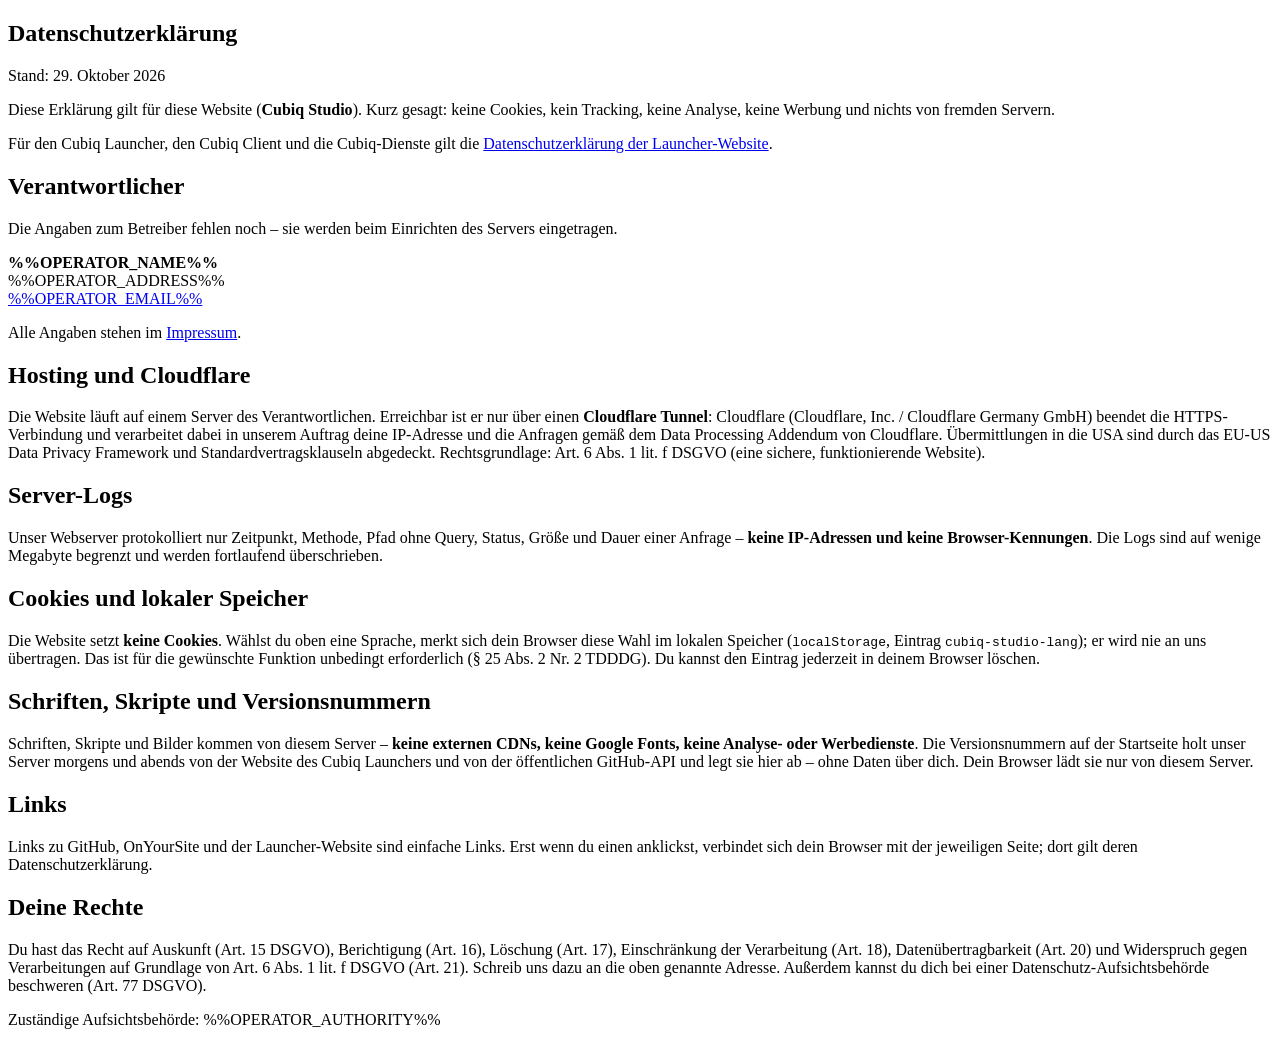
==== site/datenschutz.html @ 201084e0 "Studio website in the Cubiq design, hosted next to the launcher website The main website of Cubiq St" ====
<!doctype html>
<html lang="de">
<head>
  <!--#include head-->
  <title data-en="Privacy – Cubiq Studio">Datenschutz – Cubiq Studio</title>
  <meta name="description" content="Datenschutzerklärung von Cubiq Studio: keine Cookies, kein Tracking, keine fremden Server." data-en-content="Privacy policy of Cubiq Studio: no cookies, no tracking, no third-party servers.">
  <link rel="canonical" href="%%SITE_URL%%/datenschutz">
</head>
<body>
  <!--#include header-->

  <main id="main">
    <section class="page-head">
      <div class="scene scene-fill" aria-hidden="true">
        <div class="scene-base"></div>
        <div class="scene-grid"></div>
        <div class="scene-cubes"></div>
        <div class="scene-glow"></div>
      </div>
      <div class="container">
        <h1 class="display" data-en="Privacy policy">Datenschutzerklärung</h1>
      </div>
    </section>

    <div class="container">
      <div class="legal">
        <p class="updated" data-en="Last updated: 29 October 2026">Stand: 29. Oktober 2026</p>
        <p data-en-html="This policy covers this website (<strong>Cubiq Studio</strong>). In short: no cookies, no tracking, no analytics, no ads and nothing from third-party servers.">Diese Erklärung gilt für diese Website (<strong>Cubiq Studio</strong>). Kurz gesagt: keine Cookies, kein Tracking, keine Analyse, keine Werbung und nichts von fremden Servern.</p>
        <p data-en-html="The Cubiq Launcher, the Cubiq Client and the Cubiq services are covered by the <a href='https://launcher.cubiq.studio/privacy' data-lang-link>privacy policy of the launcher website</a>.">Für den Cubiq Launcher, den Cubiq Client und die Cubiq-Dienste gilt die <a href="https://launcher.cubiq.studio/privacy" data-lang-link>Datenschutzerklärung der Launcher-Website</a>.</p>

        <h2 data-en="Controller">Verantwortlicher</h2>
        <p data-en="The operator details are still missing – they are added when the server is set up.">Die Angaben zum Betreiber fehlen noch – sie werden beim Einrichten des Servers eingetragen.</p> <!--unless:OPERATOR_NAME-->
        <div class="card operator"> <!--if:OPERATOR_NAME-->
          <p> <!--if:OPERATOR_NAME-->
            <strong>%%OPERATOR_NAME%%</strong><br> <!--if:OPERATOR_NAME-->
            %%OPERATOR_ADDRESS%%<br> <!--if:OPERATOR_ADDRESS-->
            <a href="mailto:%%OPERATOR_EMAIL%%">%%OPERATOR_EMAIL%%</a> <!--if:OPERATOR_EMAIL-->
          </p> <!--if:OPERATOR_NAME-->
        </div> <!--if:OPERATOR_NAME-->
        <p data-en-html="All details are in the <a href='/impressum'>imprint</a>.">Alle Angaben stehen im <a href="/impressum">Impressum</a>.</p>

        <h2 data-en="Hosting and Cloudflare">Hosting und Cloudflare</h2>
        <p data-en-html="The website runs on a server of the controller. It is reachable only through a <strong>Cloudflare Tunnel</strong>: Cloudflare (Cloudflare, Inc. / Cloudflare Germany GmbH) terminates the HTTPS connection and processes your IP address and the requests on our behalf under its data processing addendum. Transfers to the USA are covered by the EU-US Data Privacy Framework and standard contractual clauses. Legal basis: Art. 6(1)(f) GDPR (a secure, working website).">Die Website läuft auf einem Server des Verantwortlichen. Erreichbar ist er nur über einen <strong>Cloudflare Tunnel</strong>: Cloudflare (Cloudflare, Inc. / Cloudflare Germany GmbH) beendet die HTTPS-Verbindung und verarbeitet dabei in unserem Auftrag deine IP-Adresse und die Anfragen gemäß dem Data Processing Addendum von Cloudflare. Übermittlungen in die USA sind durch das EU-US Data Privacy Framework und Standardvertragsklauseln abgedeckt. Rechtsgrundlage: Art. 6 Abs. 1 lit. f DSGVO (eine sichere, funktionierende Website).</p>

        <h2 data-en="Server logs">Server-Logs</h2>
        <p data-en-html="Our web server only logs the time, method, path without query, status, size and duration of a request – <strong>no IP addresses and no browser identifiers</strong>. The logs are limited to a few megabytes and are overwritten continuously.">Unser Webserver protokolliert nur Zeitpunkt, Methode, Pfad ohne Query, Status, Größe und Dauer einer Anfrage – <strong>keine IP-Adressen und keine Browser-Kennungen</strong>. Die Logs sind auf wenige Megabyte begrenzt und werden fortlaufend überschrieben.</p>

        <h2 data-en="Cookies and local storage">Cookies und lokaler Speicher</h2>
        <p data-en-html="The website sets <strong>no cookies</strong>. If you pick a language at the top, your browser remembers it in local storage (<code>localStorage</code>, entry <code>cubiq-studio-lang</code>); it is never sent to us. This is strictly necessary for the function you asked for (§ 25(2) no. 2 TDDDG). You can delete the entry in your browser at any time.">Die Website setzt <strong>keine Cookies</strong>. Wählst du oben eine Sprache, merkt sich dein Browser diese Wahl im lokalen Speicher (<code>localStorage</code>, Eintrag <code>cubiq-studio-lang</code>); er wird nie an uns übertragen. Das ist für die gewünschte Funktion unbedingt erforderlich (§ 25 Abs. 2 Nr. 2 TDDDG). Du kannst den Eintrag jederzeit in deinem Browser löschen.</p>

        <h2 data-en="Fonts, scripts and version numbers">Schriften, Skripte und Versionsnummern</h2>
        <p data-en-html="Fonts, scripts and images come from this server – <strong>no external CDNs, no Google Fonts, no analytics or advertising services</strong>. Every morning and evening our server fetches the version numbers on the start page from the Cubiq Launcher website and the public GitHub API and stores them here – without any data about you. Your browser loads them only from this server.">Schriften, Skripte und Bilder kommen von diesem Server – <strong>keine externen CDNs, keine Google Fonts, keine Analyse- oder Werbedienste</strong>. Die Versionsnummern auf der Startseite holt unser Server morgens und abends von der Website des Cubiq Launchers und von der öffentlichen GitHub-API und legt sie hier ab – ohne Daten über dich. Dein Browser lädt sie nur von diesem Server.</p>

        <h2 data-en="Links">Links</h2>
        <p data-en-html="Links to GitHub, OnYourSite and the launcher website are plain links. Only when you click one does your browser connect to that site; its privacy policy applies there.">Links zu GitHub, OnYourSite und der Launcher-Website sind einfache Links. Erst wenn du einen anklickst, verbindet sich dein Browser mit der jeweiligen Seite; dort gilt deren Datenschutzerklärung.</p>

        <h2 data-en="Your rights">Deine Rechte</h2>
        <p data-en-html="You have the right of access (Art. 15 GDPR), rectification (Art. 16), erasure (Art. 17), restriction of processing (Art. 18), data portability (Art. 20) and to object to processing based on Art. 6(1)(f) GDPR (Art. 21). Write to us at the address above. You can also lodge a complaint with a data protection supervisory authority (Art. 77 GDPR).">Du hast das Recht auf Auskunft (Art. 15 DSGVO), Berichtigung (Art. 16), Löschung (Art. 17), Einschränkung der Verarbeitung (Art. 18), Datenübertragbarkeit (Art. 20) und Widerspruch gegen Verarbeitungen auf Grundlage von Art. 6 Abs. 1 lit. f DSGVO (Art. 21). Schreib uns dazu an die oben genannte Adresse. Außerdem kannst du dich bei einer Datenschutz-Aufsichtsbehörde beschweren (Art. 77 DSGVO).</p>
        <p><span data-en="Competent supervisory authority:">Zuständige Aufsichtsbehörde:</span> %%OPERATOR_AUTHORITY%%</p> <!--if:OPERATOR_AUTHORITY-->
      </div>
    </div>
  </main>

  <!--#include footer-->
</body>
</html>
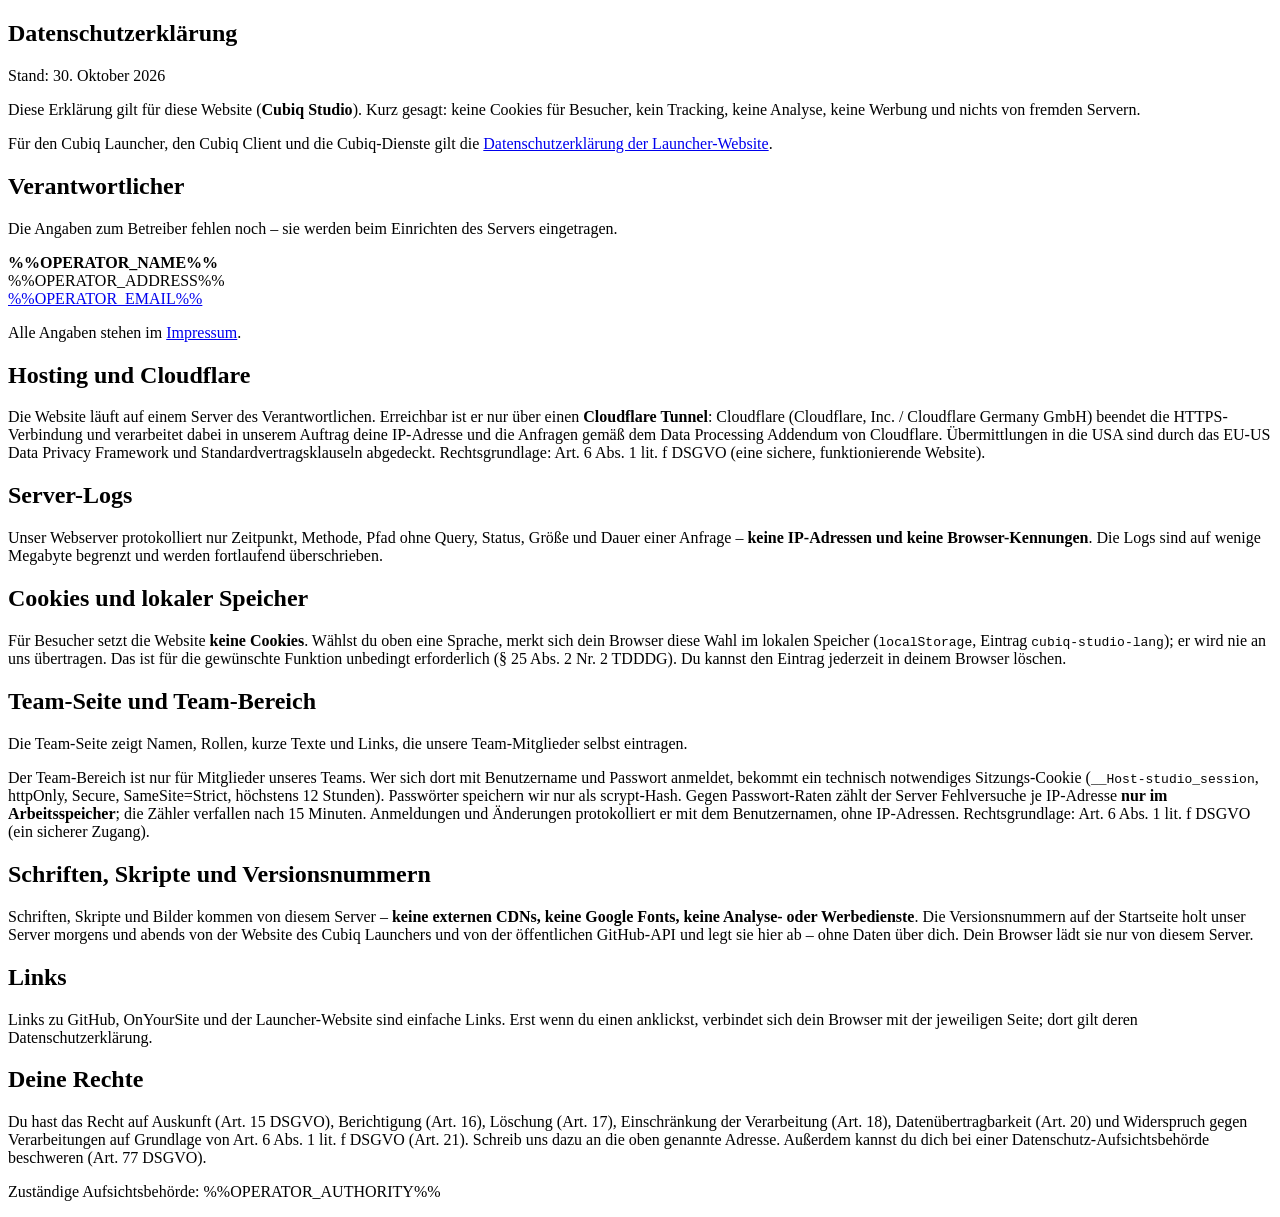
==== commit 5de8e794: "Team page, hidden team area with a normal login, softer hero glow - /team shows the team; members ar" ====
--- a/site/datenschutz.html
+++ b/site/datenschutz.html
@@ -24,8 +24,8 @@
 
     <div class="container">
       <div class="legal">
-        <p class="updated" data-en="Last updated: 29 October 2026">Stand: 29. Oktober 2026</p>
-        <p data-en-html="This policy covers this website (<strong>Cubiq Studio</strong>). In short: no cookies, no tracking, no analytics, no ads and nothing from third-party servers.">Diese Erklärung gilt für diese Website (<strong>Cubiq Studio</strong>). Kurz gesagt: keine Cookies, kein Tracking, keine Analyse, keine Werbung und nichts von fremden Servern.</p>
+        <p class="updated" data-en="Last updated: 30 October 2026">Stand: 30. Oktober 2026</p>
+        <p data-en-html="This policy covers this website (<strong>Cubiq Studio</strong>). In short: no cookies for visitors, no tracking, no analytics, no ads and nothing from third-party servers.">Diese Erklärung gilt für diese Website (<strong>Cubiq Studio</strong>). Kurz gesagt: keine Cookies für Besucher, kein Tracking, keine Analyse, keine Werbung und nichts von fremden Servern.</p>
         <p data-en-html="The Cubiq Launcher, the Cubiq Client and the Cubiq services are covered by the <a href='https://launcher.cubiq.studio/privacy' data-lang-link>privacy policy of the launcher website</a>.">Für den Cubiq Launcher, den Cubiq Client und die Cubiq-Dienste gilt die <a href="https://launcher.cubiq.studio/privacy" data-lang-link>Datenschutzerklärung der Launcher-Website</a>.</p>
 
         <h2 data-en="Controller">Verantwortlicher</h2>
@@ -46,7 +46,11 @@
         <p data-en-html="Our web server only logs the time, method, path without query, status, size and duration of a request – <strong>no IP addresses and no browser identifiers</strong>. The logs are limited to a few megabytes and are overwritten continuously.">Unser Webserver protokolliert nur Zeitpunkt, Methode, Pfad ohne Query, Status, Größe und Dauer einer Anfrage – <strong>keine IP-Adressen und keine Browser-Kennungen</strong>. Die Logs sind auf wenige Megabyte begrenzt und werden fortlaufend überschrieben.</p>
 
         <h2 data-en="Cookies and local storage">Cookies und lokaler Speicher</h2>
-        <p data-en-html="The website sets <strong>no cookies</strong>. If you pick a language at the top, your browser remembers it in local storage (<code>localStorage</code>, entry <code>cubiq-studio-lang</code>); it is never sent to us. This is strictly necessary for the function you asked for (§ 25(2) no. 2 TDDDG). You can delete the entry in your browser at any time.">Die Website setzt <strong>keine Cookies</strong>. Wählst du oben eine Sprache, merkt sich dein Browser diese Wahl im lokalen Speicher (<code>localStorage</code>, Eintrag <code>cubiq-studio-lang</code>); er wird nie an uns übertragen. Das ist für die gewünschte Funktion unbedingt erforderlich (§ 25 Abs. 2 Nr. 2 TDDDG). Du kannst den Eintrag jederzeit in deinem Browser löschen.</p>
+        <p data-en-html="The website sets <strong>no cookies</strong> for visitors. If you pick a language at the top, your browser remembers it in local storage (<code>localStorage</code>, entry <code>cubiq-studio-lang</code>); it is never sent to us. This is strictly necessary for the function you asked for (§ 25(2) no. 2 TDDDG). You can delete the entry in your browser at any time.">Für Besucher setzt die Website <strong>keine Cookies</strong>. Wählst du oben eine Sprache, merkt sich dein Browser diese Wahl im lokalen Speicher (<code>localStorage</code>, Eintrag <code>cubiq-studio-lang</code>); er wird nie an uns übertragen. Das ist für die gewünschte Funktion unbedingt erforderlich (§ 25 Abs. 2 Nr. 2 TDDDG). Du kannst den Eintrag jederzeit in deinem Browser löschen.</p>
+
+        <h2 data-en="Team page and team area">Team-Seite und Team-Bereich</h2>
+        <p data-en="The team page shows names, roles, short texts and links that our team members enter themselves.">Die Team-Seite zeigt Namen, Rollen, kurze Texte und Links, die unsere Team-Mitglieder selbst eintragen.</p>
+        <p data-en-html="The team area is only for members of our team. Signing in with a user name and password sets a strictly necessary session cookie (<code>__Host-studio_session</code>, httpOnly, Secure, SameSite=Strict, at most 12 hours). Passwords are stored only as scrypt hashes. To prevent password guessing, the server counts failed sign-ins per IP address <strong>in memory only</strong>; the counters expire after 15 minutes. Sign-ins and changes are logged with the user name, without IP addresses. Legal basis: Art. 6(1)(f) GDPR (secure access).">Der Team-Bereich ist nur für Mitglieder unseres Teams. Wer sich dort mit Benutzername und Passwort anmeldet, bekommt ein technisch notwendiges Sitzungs-Cookie (<code>__Host-studio_session</code>, httpOnly, Secure, SameSite=Strict, höchstens 12 Stunden). Passwörter speichern wir nur als scrypt-Hash. Gegen Passwort-Raten zählt der Server Fehlversuche je IP-Adresse <strong>nur im Arbeitsspeicher</strong>; die Zähler verfallen nach 15 Minuten. Anmeldungen und Änderungen protokolliert er mit dem Benutzernamen, ohne IP-Adressen. Rechtsgrundlage: Art. 6 Abs. 1 lit. f DSGVO (ein sicherer Zugang).</p>
 
         <h2 data-en="Fonts, scripts and version numbers">Schriften, Skripte und Versionsnummern</h2>
         <p data-en-html="Fonts, scripts and images come from this server – <strong>no external CDNs, no Google Fonts, no analytics or advertising services</strong>. Every morning and evening our server fetches the version numbers on the start page from the Cubiq Launcher website and the public GitHub API and stores them here – without any data about you. Your browser loads them only from this server.">Schriften, Skripte und Bilder kommen von diesem Server – <strong>keine externen CDNs, keine Google Fonts, keine Analyse- oder Werbedienste</strong>. Die Versionsnummern auf der Startseite holt unser Server morgens und abends von der Website des Cubiq Launchers und von der öffentlichen GitHub-API und legt sie hier ab – ohne Daten über dich. Dein Browser lädt sie nur von diesem Server.</p>
